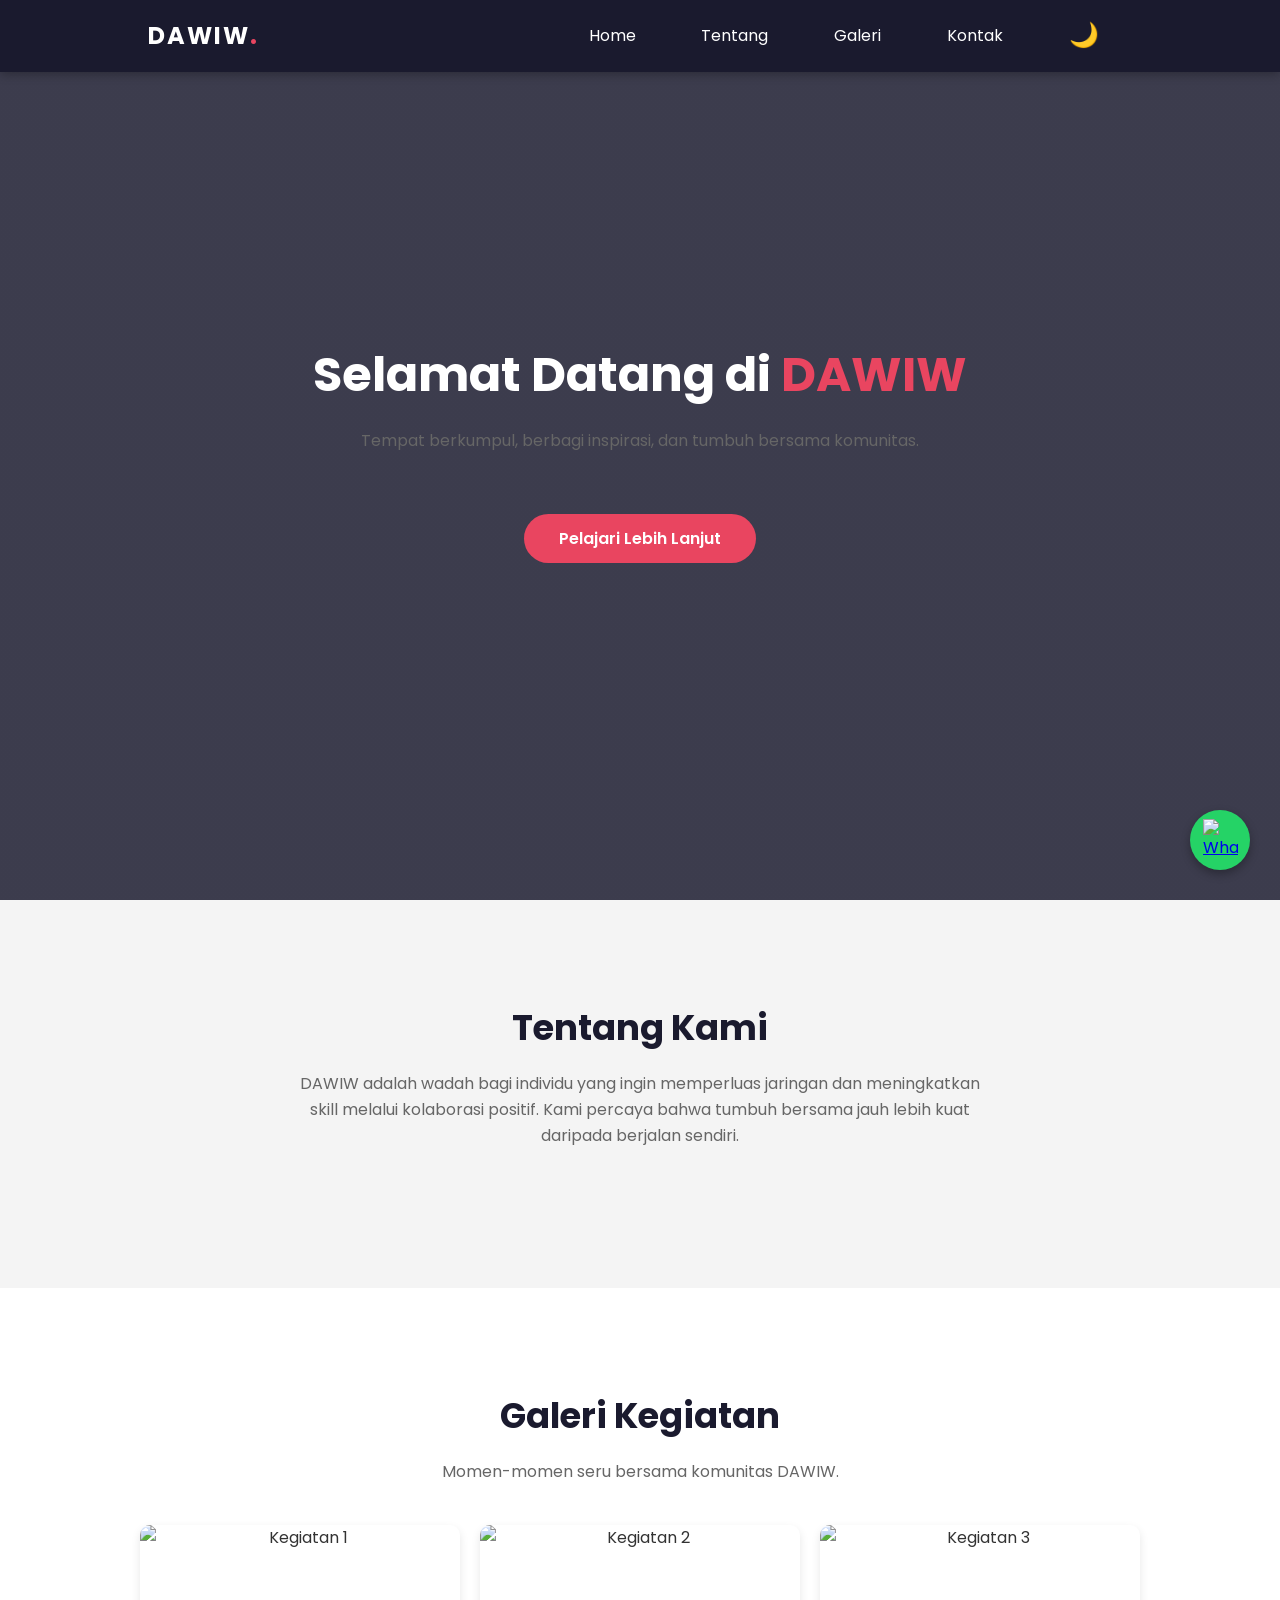
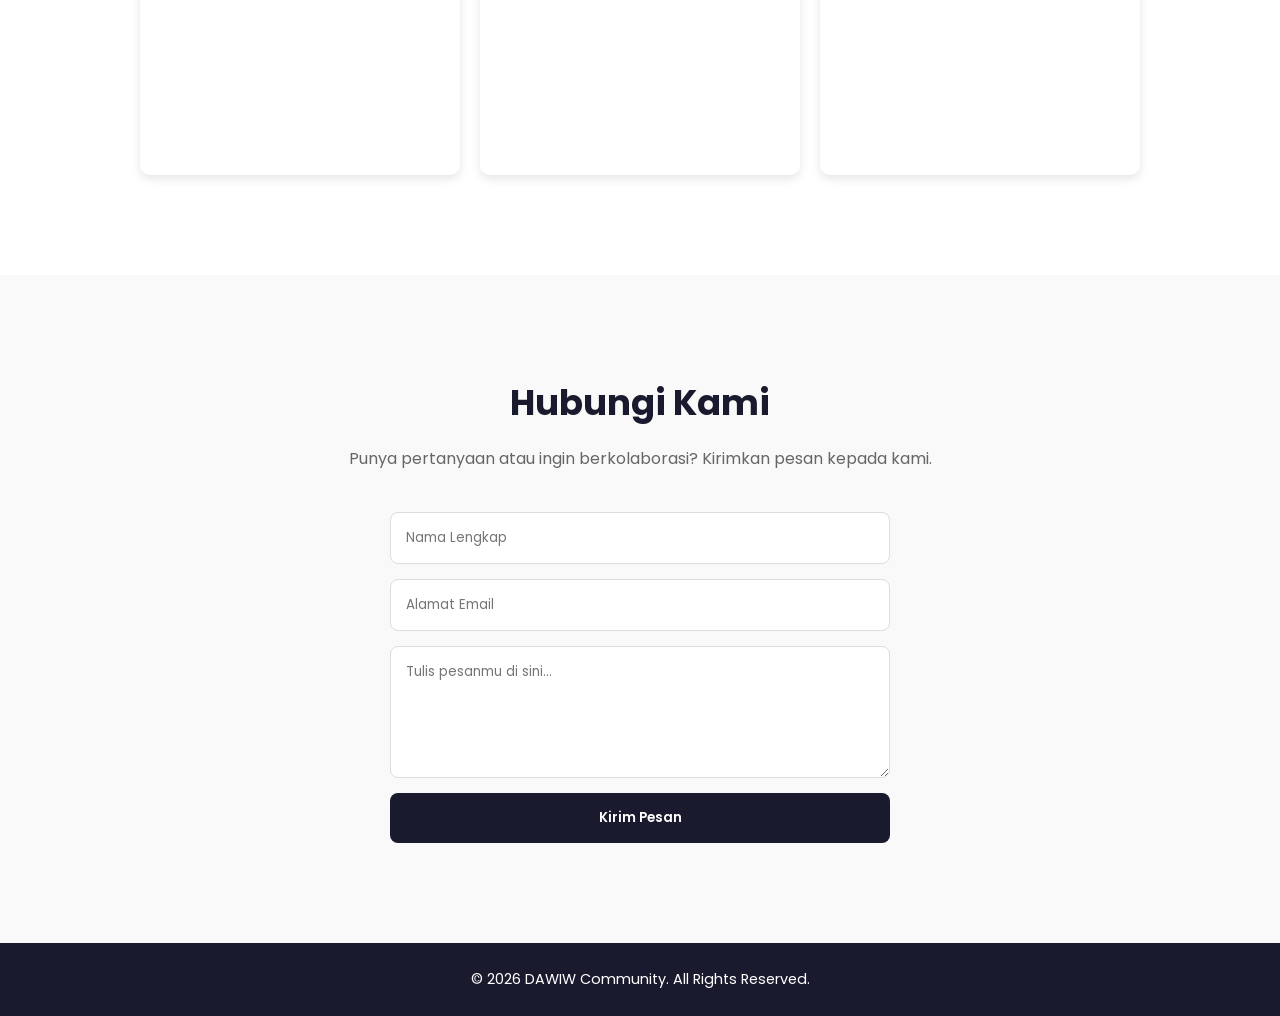
==== DAWIW-KOMUNITAS/index.html @ a704b5c5 "Add files via upload" ====
<!DOCTYPE html>
<html lang="id">
<head>
    <meta charset="UTF-8">
    <meta name="viewport" content="width=device-width, initial-scale=1.0">
    <title>DAWIW Community</title>
    <link rel="stylesheet" href="style.css">
    <link href="https://fonts.googleapis.com/css2?family=Poppins:wght@300;400;600;700&display=swap" rel="stylesheet">
</head>
<body>

    <header>
        <nav>
            <div class="logo">DAWIW<span>.</span></div>
            <ul class="nav-links">
                <li><a href="#home">Home</a></li>
                <li><a href="#about">Tentang</a></li>
                <li><a href="#gallery">Galeri</a></li>
                <li><a href="#contact">Kontak</a></li>
                <li><button id="darkModeToggle" class="dark-mode-btn">🌙</button></li>
            </ul>
            <div class="burger">
                <div class="line1"></div>
                <div class="line2"></div>
                <div class="line3"></div>
            </div>
        </nav>
    </header>

    <section id="home" class="hero">
        <div class="hero-content">
            <h1>Selamat Datang di <span>DAWIW</span></h1>
            <p>Tempat berkumpul, berbagi inspirasi, dan tumbuh bersama komunitas.</p>
            <a href="#about" class="btn">Pelajari Lebih Lanjut</a>
        </div>
    </section>

    <section id="about" class="about hidden-element">
        <h2>Tentang Kami</h2>
        <p>DAWIW adalah wadah bagi individu yang ingin memperluas jaringan dan meningkatkan skill melalui kolaborasi positif. Kami percaya bahwa tumbuh bersama jauh lebih kuat daripada berjalan sendiri.</p>
    </section>

    <section id="gallery" class="gallery hidden-element">
        <h2>Galeri Kegiatan</h2>
        <p>Momen-momen seru bersama komunitas DAWIW.</p>
        <div class="gallery-grid">
            <img src="https://images.unsplash.com/photo-1511632765486-a01980e01a18?auto=format&fit=crop&w=800&q=80" alt="Kegiatan 1">
            <img src="https://images.unsplash.com/photo-1528605248644-14dd04022da1?auto=format&fit=crop&w=800&q=80" alt="Kegiatan 2">
            <img src="https://images.unsplash.com/photo-1543269865-cbf427effbad?auto=format&fit=crop&w=800&q=80" alt="Kegiatan 3">
        </div>
    </section>

    <section id="contact" class="contact hidden-element">
        <h2>Hubungi Kami</h2>
        <p>Punya pertanyaan atau ingin berkolaborasi? Kirimkan pesan kepada kami.</p>
        <form id="contactForm" class="contact-form">
            <input type="text" id="name" placeholder="Nama Lengkap" required>
            <input type="email" id="email" placeholder="Alamat Email" required>
            <textarea id="message" rows="5" placeholder="Tulis pesanmu di sini..." required></textarea>
            <button type="submit" class="btn-submit">Kirim Pesan</button>
        </form>
    </section>

    <footer>
        <p>&copy; 2026 DAWIW Community. All Rights Reserved.</p>
    </footer>

    <a href="https://wa.me/6281234567890" target="_blank" class="floating-wa">
        <img src="https://upload.wikimedia.org/wikipedia/commons/6/6b/WhatsApp.svg" alt="WhatsApp">
    </a>

    <script src="script.js"></script>
</body>
</html>
---- DAWIW-KOMUNITAS/style.css ----
* {
    margin: 0;
    padding: 0;
    box-sizing: border-box;
}

body {
    font-family: 'Poppins', sans-serif;
    line-height: 1.6;
    color: #333;
    scroll-behavior: smooth;
    transition: background-color 0.3s, color 0.3s;
}

/* --- NAVIGASI --- */
nav {
    display: flex;
    justify-content: space-around;
    align-items: center;
    min-height: 8vh;
    background-color: #1a1a2e;
    color: white;
    position: fixed;
    width: 100%;
    z-index: 1000;
    box-shadow: 0 2px 10px rgba(0,0,0,0.3);
}

.logo { font-size: 24px; font-weight: 700; letter-spacing: 2px; }
.logo span { color: #e94560; }

.nav-links {
    display: flex;
    justify-content: space-around;
    align-items: center;
    width: 45%;
}
.nav-links li { list-style: none; }
.nav-links a { color: white; text-decoration: none; font-weight: 400; transition: 0.3s; }
.nav-links a:hover { color: #e94560; }

.burger { display: none; cursor: pointer; }
.burger div {
    width: 25px; height: 3px; background-color: white;
    margin: 5px; transition: all 0.3s ease;
}

/* --- HERO SECTION --- */
.hero {
    height: 100vh;
    background: linear-gradient(rgba(26, 26, 46, 0.85), rgba(26, 26, 46, 0.85)), 
                url('https://images.unsplash.com/photo-1522202176988-66273c2fd55f?auto=format&fit=crop&w=1351&q=80');
    background-size: cover;
    background-position: center;
    display: flex;
    justify-content: center;
    align-items: center;
    text-align: center;
    color: white;
}
.hero h1 { font-size: 3rem; margin-bottom: 15px; }
.hero h1 span { color: #e94560; }

.btn {
    display: inline-block;
    margin-top: 20px;
    padding: 12px 35px;
    background-color: #e94560;
    color: white;
    text-decoration: none;
    border-radius: 50px;
    font-weight: 600;
    transition: 0.3s;
}
.btn:hover { background-color: #c62a47; transform: translateY(-3px); }

/* --- UMUM SECTION --- */
section { padding: 100px 20px; text-align: center; }
section h2 { font-size: 2.2rem; margin-bottom: 15px; color: #1a1a2e; }
section p { max-width: 700px; margin: 0 auto 40px auto; color: #666; }
.about { background: #f4f4f4; }

/* --- GALERI --- */
.gallery { background: #fff; }
.gallery-grid {
    display: grid;
    grid-template-columns: repeat(auto-fit, minmax(300px, 1fr));
    gap: 20px;
    max-width: 1000px;
    margin: 0 auto;
}
.gallery-grid img {
    width: 100%; height: 250px; object-fit: cover;
    border-radius: 10px; transition: 0.4s;
    box-shadow: 0 4px 10px rgba(0,0,0,0.1);
}
.gallery-grid img:hover { transform: scale(1.05); box-shadow: 0 8px 20px rgba(0,0,0,0.2); }

/* --- KONTAK --- */
.contact { background: #f9f9f9; }
.contact-form { display: flex; flex-direction: column; gap: 15px; max-width: 500px; margin: 0 auto; }
.contact-form input, .contact-form textarea {
    width: 100%; padding: 15px; border: 1px solid #ddd; border-radius: 8px;
    font-family: 'Poppins', sans-serif; outline: none; transition: 0.3s;
}
.contact-form input:focus, .contact-form textarea:focus { border-color: #e94560; }
.btn-submit {
    padding: 15px; background-color: #1a1a2e; color: white; border: none;
    border-radius: 8px; font-weight: 600; cursor: pointer; transition: 0.3s;
    font-family: 'Poppins', sans-serif;
}
.btn-submit:hover { background-color: #0f3460; }

footer { background: #1a1a2e; color: white; text-align: center; padding: 25px; font-size: 0.9rem; }

/* --- DARK MODE --- */
body.dark-theme { background-color: #121212; color: #f4f4f4; }
body.dark-theme section.about, body.dark-theme section.contact { background-color: #1e1e1e; }
body.dark-theme section.gallery { background-color: #121212; }
body.dark-theme section h2 { color: #f4f4f4; }
body.dark-theme section p { color: #ccc; }
body.dark-theme .contact-form input, body.dark-theme .contact-form textarea {
    background-color: #2a2a2a; color: white; border: 1px solid #444;
}
.dark-mode-btn { background: none; border: none; font-size: 1.5rem; cursor: pointer; color: white; transition: 0.3s; outline: none; }

/* --- FLOATING WHATSAPP --- */
.floating-wa {
    position: fixed; bottom: 30px; right: 30px;
    background-color: #25d366; border-radius: 50%;
    width: 60px; height: 60px; display: flex;
    justify-content: center; align-items: center;
    box-shadow: 0 4px 10px rgba(0,0,0,0.3);
    z-index: 1000; transition: transform 0.3s ease;
}
.floating-wa img { width: 35px; }
.floating-wa:hover { transform: scale(1.1); }

/* --- FITUR BARU: ANIMASI SCROLL --- */
.hidden-element {
    opacity: 0;
    transform: translateY(50px);
    transition: all 1s ease-out;
}
.show-element {
    opacity: 1;
    transform: translateY(0);
}
body.dark-theme .hidden-element {
    transition: opacity 1s ease-out, transform 1s ease-out, background-color 0.3s, color 0.3s;
}
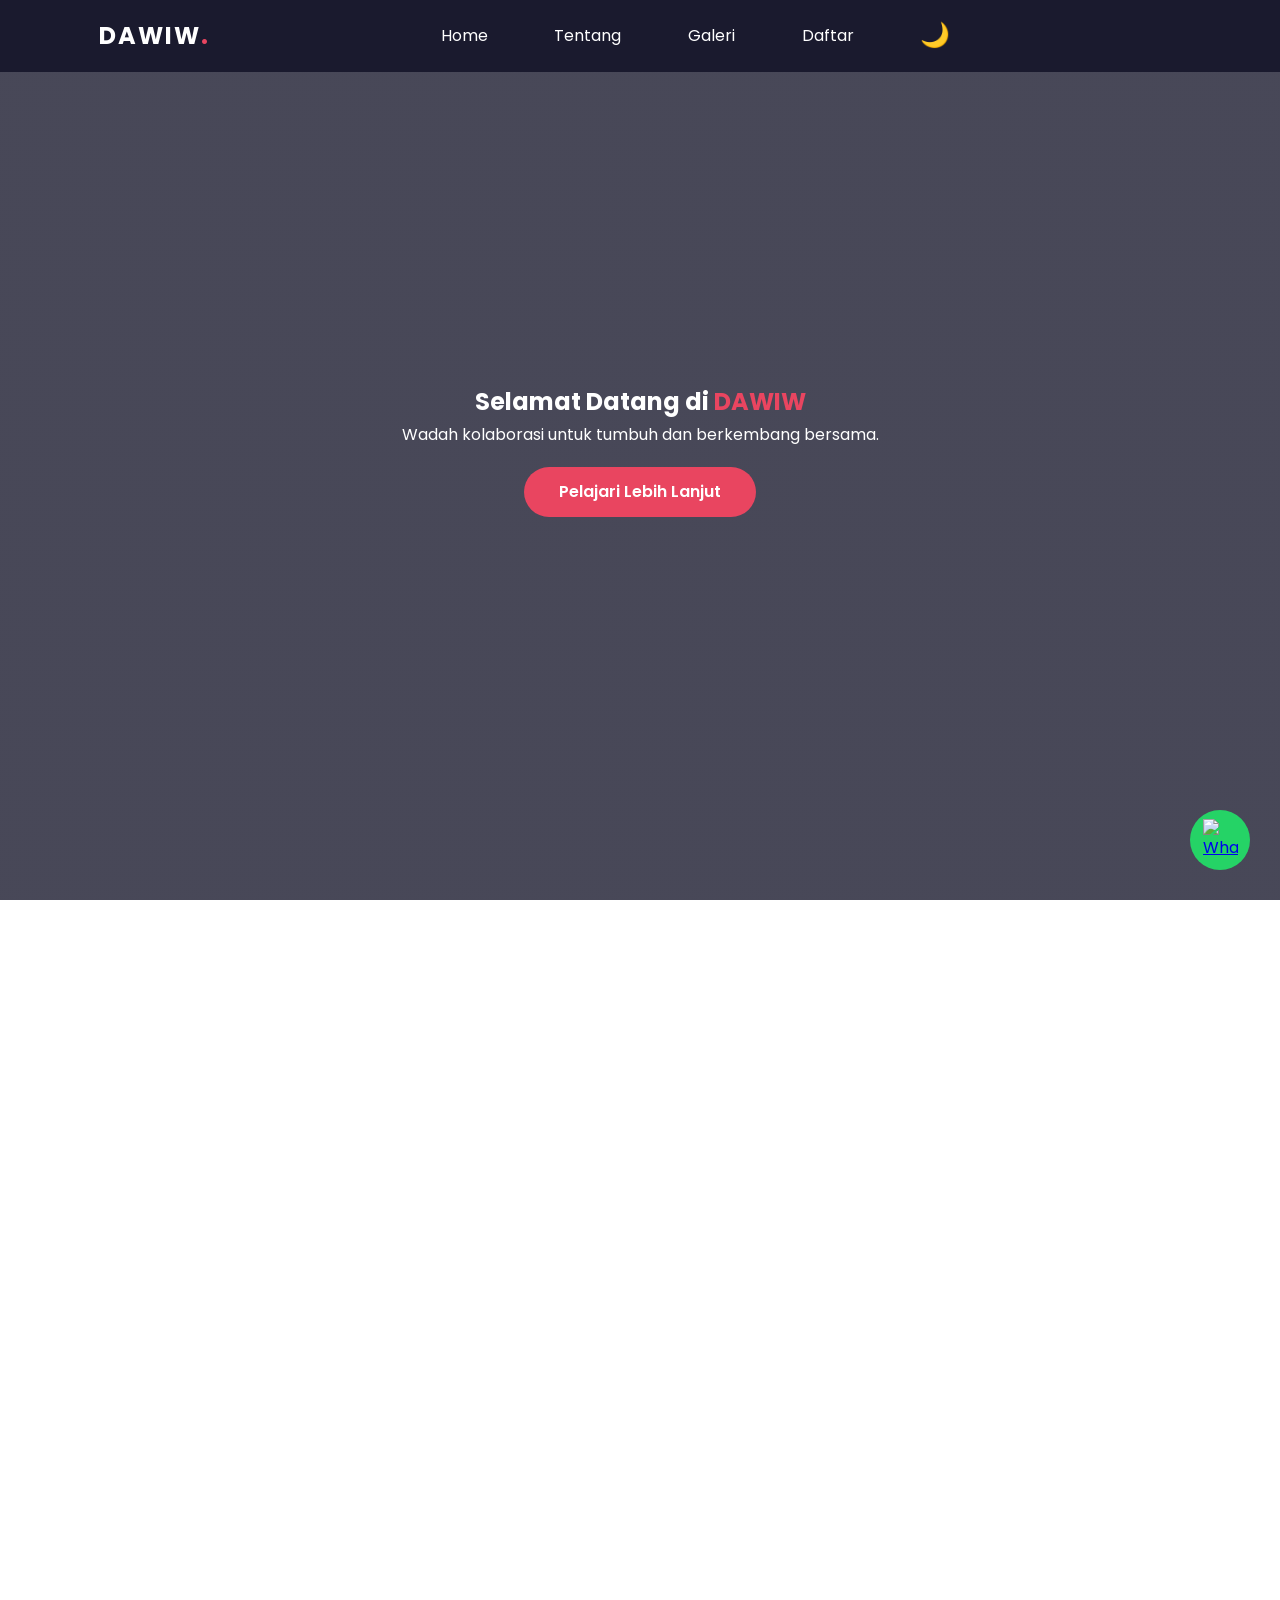
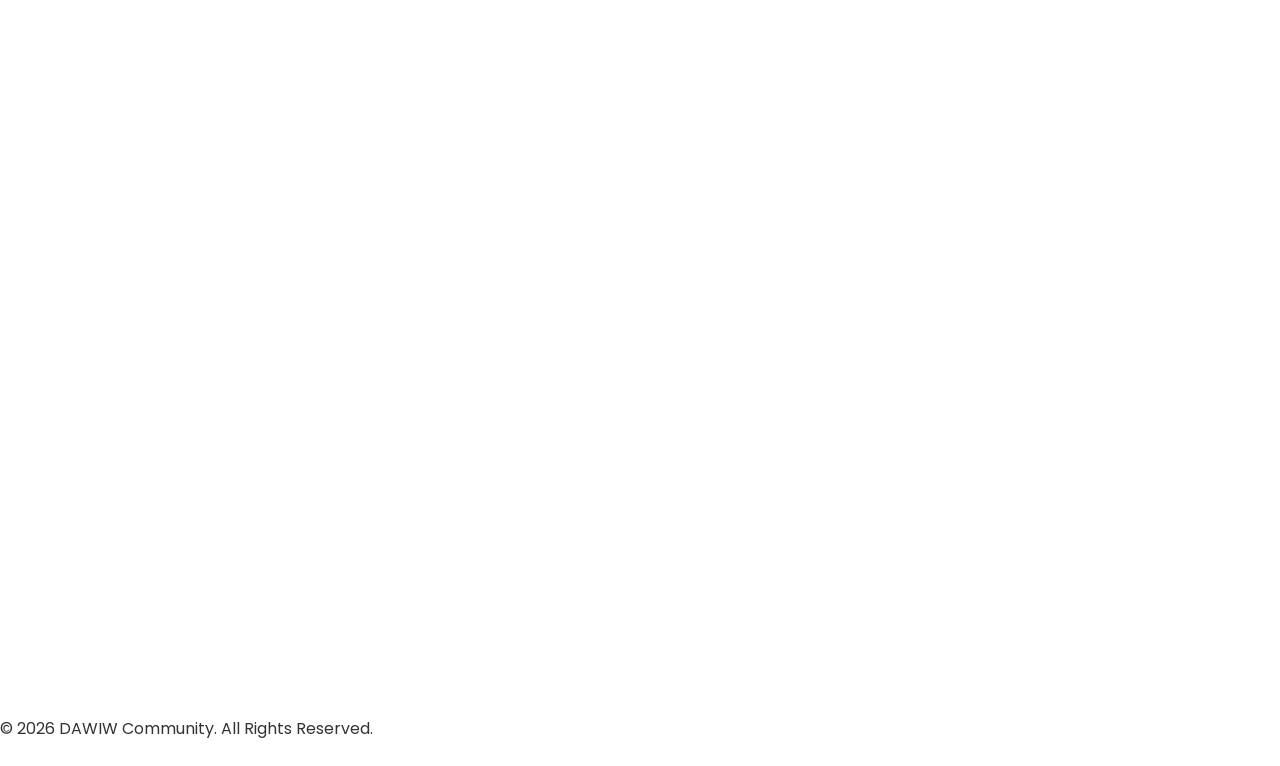
==== commit 59843feb: "Add files via upload" ====
--- a/DAWIW-KOMUNITAS/index.html
+++ b/DAWIW-KOMUNITAS/index.html
@@ -16,7 +16,7 @@
                 <li><a href="#home">Home</a></li>
                 <li><a href="#about">Tentang</a></li>
                 <li><a href="#gallery">Galeri</a></li>
-                <li><a href="#contact">Kontak</a></li>
+                <li><a href="#contact">Daftar</a></li>
                 <li><button id="darkModeToggle" class="dark-mode-btn">🌙</button></li>
             </ul>
             <div class="burger">
@@ -30,19 +30,19 @@
     <section id="home" class="hero">
         <div class="hero-content">
             <h1>Selamat Datang di <span>DAWIW</span></h1>
-            <p>Tempat berkumpul, berbagi inspirasi, dan tumbuh bersama komunitas.</p>
+            <p>Wadah kolaborasi untuk tumbuh dan berkembang bersama.</p>
             <a href="#about" class="btn">Pelajari Lebih Lanjut</a>
         </div>
     </section>
 
     <section id="about" class="about hidden-element">
         <h2>Tentang Kami</h2>
-        <p>DAWIW adalah wadah bagi individu yang ingin memperluas jaringan dan meningkatkan skill melalui kolaborasi positif. Kami percaya bahwa tumbuh bersama jauh lebih kuat daripada berjalan sendiri.</p>
+        <p>DAWIW adalah komunitas yang fokus pada pengembangan potensi diri melalui kolaborasi positif dan berbagi pengetahuan di berbagai bidang keahlian.</p>
     </section>
 
     <section id="gallery" class="gallery hidden-element">
         <h2>Galeri Kegiatan</h2>
-        <p>Momen-momen seru bersama komunitas DAWIW.</p>
+        <p>Dokumentasi momen berharga komunitas kami.</p>
         <div class="gallery-grid">
             <img src="https://images.unsplash.com/photo-1511632765486-a01980e01a18?auto=format&fit=crop&w=800&q=80" alt="Kegiatan 1">
             <img src="https://images.unsplash.com/photo-1528605248644-14dd04022da1?auto=format&fit=crop&w=800&q=80" alt="Kegiatan 2">
@@ -51,13 +51,22 @@
     </section>
 
     <section id="contact" class="contact hidden-element">
-        <h2>Hubungi Kami</h2>
-        <p>Punya pertanyaan atau ingin berkolaborasi? Kirimkan pesan kepada kami.</p>
+        <h2>Pendaftaran Anggota</h2>
+        <p>Lengkapi formulir di bawah untuk bergabung dan memetakan minatmu.</p>
         <form id="contactForm" class="contact-form">
             <input type="text" id="name" placeholder="Nama Lengkap" required>
             <input type="email" id="email" placeholder="Alamat Email" required>
-            <textarea id="message" rows="5" placeholder="Tulis pesanmu di sini..." required></textarea>
-            <button type="submit" class="btn-submit">Kirim Pesan</button>
+            
+            <select id="minat" required>
+                <option value="" disabled selected>Pilih Bidang Minat Utama</option>
+                <option value="Teknologi & Web Dev">Teknologi & Web Dev</option>
+                <option value="Desain Kreatif">Desain Kreatif</option>
+                <option value="Manajemen & Bisnis">Manajemen & Bisnis</option>
+                <option value="Sosial & Pendidikan">Sosial & Pendidikan</option>
+            </select>
+
+            <textarea id="message" rows="4" placeholder="Ceritakan singkat tentang dirimu..." required></textarea>
+            <button type="submit" class="btn-submit">Kirim Pendaftaran</button>
         </form>
     </section>
 
@@ -69,6 +78,6 @@
         <img src="https://upload.wikimedia.org/wikipedia/commons/6/6b/WhatsApp.svg" alt="WhatsApp">
     </a>
 
-    <script src="script.js"></script>
+    <script type="module" src="script.js"></script>
 </body>
 </html>
--- a/DAWIW-KOMUNITAS/style.css
+++ b/DAWIW-KOMUNITAS/style.css
@@ -1,9 +1,4 @@
-* {
-    margin: 0;
-    padding: 0;
-    box-sizing: border-box;
-}
-
+* { margin: 0; padding: 0; box-sizing: border-box; }
 body {
     font-family: 'Poppins', sans-serif;
     line-height: 1.6;
@@ -12,140 +7,125 @@
     transition: background-color 0.3s, color 0.3s;
 }
 
-/* --- NAVIGASI --- */
+/* Navigasi */
 nav {
-    display: flex;
-    justify-content: space-around;
-    align-items: center;
-    min-height: 8vh;
-    background-color: #1a1a2e;
-    color: white;
-    position: fixed;
-    width: 100%;
-    z-index: 1000;
-    box-shadow: 0 2px 10px rgba(0,0,0,0.3);
+    display: flex; justify-content: space-around; align-items: center;
+    min-height: 8vh; background-color: #1a1a2e; color: white;
+    position: fixed; width: 100%; z-index: 1000;
+}
+.logo { font-size: 24px; font-weight: 700; letter-spacing: 2px; }
+.logo span { color: #e94560; }
+.nav-links { display: flex; justify-content: space-around; align-items: center; width: 45%; }
+.nav-links li { list-style: none; }
+.nav-links a { color: white; text-decoration: none; transition: 0.3s; }
+.nav-links a:hover { color: #e94560; }
+
+/* Hero */
+.hero {
+    height: 100vh;
+    background: linear-gradient(rgba(26, 26, 46, 0.8), rgba(26, 26, 46, 0.8)), 
+                url('https://images.unsplash.com/photo-1522202176988-66273c2fd55f?auto=format&fit=crop&w=1351&q=80');
+    background-size: cover; background-position: center;
+    display: flex; justify-content: center; align-items: center; text-align: center; color: white;
+}
+.hero h1 span { color: #e94560; }
+.btn {
+    display: inline-block; margin-top: 20px; padding: 12px 35px;
+    background-color: #e94560; color: white; text-decoration: none;
+    border-radius: 50px; font-weight: 600; transition: 0.3s;
 }
 
-.logo { font-size: 24px; font-weight: 700; letter-spacing: 2px; }
-.logo span { color: #e94560; }
-
-.nav-links {
-    display: flex;
-    justify-content: space-around;
-    align-items: center;
-    width: 45%;
-}
-.nav-links li { list-style: none; }
-.nav-links a { color: white; text-decoration: none; font-weight: 400; transition: 0.3s; }
-.nav-links a:hover { color: #e94560; }
-
-.burger { display: none; cursor: pointer; }
-.burger div {
-    width: 25px; height: 3px; background-color: white;
-    margin: 5px; transition: all 0.3s ease;
-}
-
-/* --- HERO SECTION --- */
-.hero {
-    height: 100vh;
-    background: linear-gradient(rgba(26, 26, 46, 0.85), rgba(26, 26, 46, 0.85)), 
-                url('https://images.unsplash.com/photo-1522202176988-66273c2fd55f?auto=format&fit=crop&w=1351&q=80');
-    background-size: cover;
-    background-position: center;
-    display: flex;
-    justify-content: center;
-    align-items: center;
-    text-align: center;
-    color: white;
-}
-.hero h1 { font-size: 3rem; margin-bottom: 15px; }
-.hero h1 span { color: #e94560; }
-
-.btn {
-    display: inline-block;
-    margin-top: 20px;
-    padding: 12px 35px;
-    background-color: #e94560;
-    color: white;
-    text-decoration: none;
-    border-radius: 50px;
-    font-weight: 600;
-    transition: 0.3s;
-}
-.btn:hover { background-color: #c62a47; transform: translateY(-3px); }
-
-/* --- UMUM SECTION --- */
+/* Sections */
 section { padding: 100px 20px; text-align: center; }
-section h2 { font-size: 2.2rem; margin-bottom: 15px; color: #1a1a2e; }
-section p { max-width: 700px; margin: 0 auto 40px auto; color: #666; }
 .about { background: #f4f4f4; }
-
-/* --- GALERI --- */
-.gallery { background: #fff; }
 .gallery-grid {
-    display: grid;
-    grid-template-columns: repeat(auto-fit, minmax(300px, 1fr));
-    gap: 20px;
-    max-width: 1000px;
-    margin: 0 auto;
+    display: grid; grid-template-columns: repeat(auto-fit, minmax(300px, 1fr));
+    gap: 20px; max-width: 1000px; margin: 0 auto;
 }
 .gallery-grid img {
     width: 100%; height: 250px; object-fit: cover;
     border-radius: 10px; transition: 0.4s;
-    box-shadow: 0 4px 10px rgba(0,0,0,0.1);
 }
-.gallery-grid img:hover { transform: scale(1.05); box-shadow: 0 8px 20px rgba(0,0,0,0.2); }
 
-/* --- KONTAK --- */
-.contact { background: #f9f9f9; }
+/* Form */
 .contact-form { display: flex; flex-direction: column; gap: 15px; max-width: 500px; margin: 0 auto; }
-.contact-form input, .contact-form textarea {
+.contact-form input, .contact-form select, .contact-form textarea {
     width: 100%; padding: 15px; border: 1px solid #ddd; border-radius: 8px;
     font-family: 'Poppins', sans-serif; outline: none; transition: 0.3s;
 }
-.contact-form input:focus, .contact-form textarea:focus { border-color: #e94560; }
 .btn-submit {
-    padding: 15px; background-color: #1a1a2e; color: white; border: none;
-    border-radius: 8px; font-weight: 600; cursor: pointer; transition: 0.3s;
-    font-family: 'Poppins', sans-serif;
+    padding: 15px; background-color: #1a1a2e; color: white;
+    border: none; border-radius: 8px; cursor: pointer; transition: 0.3s;
 }
-.btn-submit:hover { background-color: #0f3460; }
 
-footer { background: #1a1a2e; color: white; text-align: center; padding: 25px; font-size: 0.9rem; }
-
-/* --- DARK MODE --- */
+/* Dark Mode */
 body.dark-theme { background-color: #121212; color: #f4f4f4; }
-body.dark-theme section.about, body.dark-theme section.contact { background-color: #1e1e1e; }
-body.dark-theme section.gallery { background-color: #121212; }
-body.dark-theme section h2 { color: #f4f4f4; }
-body.dark-theme section p { color: #ccc; }
-body.dark-theme .contact-form input, body.dark-theme .contact-form textarea {
+body.dark-theme section.about { background-color: #1e1e1e; }
+body.dark-theme .contact-form input, body.dark-theme .contact-form select, body.dark-theme .contact-form textarea {
     background-color: #2a2a2a; color: white; border: 1px solid #444;
 }
-.dark-mode-btn { background: none; border: none; font-size: 1.5rem; cursor: pointer; color: white; transition: 0.3s; outline: none; }
+.dark-mode-btn { background: none; border: none; font-size: 1.5rem; cursor: pointer; color: white; }
 
-/* --- FLOATING WHATSAPP --- */
+/* WA Floating */
 .floating-wa {
-    position: fixed; bottom: 30px; right: 30px;
-    background-color: #25d366; border-radius: 50%;
-    width: 60px; height: 60px; display: flex;
-    justify-content: center; align-items: center;
-    box-shadow: 0 4px 10px rgba(0,0,0,0.3);
-    z-index: 1000; transition: transform 0.3s ease;
+    position: fixed; bottom: 30px; right: 30px; background-color: #25d366;
+    border-radius: 50%; width: 60px; height: 60px; display: flex;
+    justify-content: center; align-items: center; z-index: 1000;
 }
 .floating-wa img { width: 35px; }
-.floating-wa:hover { transform: scale(1.1); }
 
-/* --- FITUR BARU: ANIMASI SCROLL --- */
-.hidden-element {
-    opacity: 0;
-    transform: translateY(50px);
-    transition: all 1s ease-out;
+/* Animasi */
+.hidden-element { opacity: 0; transform: translateY(50px); transition: all 1s ease-out; }
+.show-element { opacity: 1; transform: translateY(0); }
+
+/* --- DESAIN KHUSUS HALAMAN ADMIN --- */
+.admin-body { background-color: #f4f6f9; }
+
+/* Login Admin */
+.admin-login {
+    height: 100vh; display: flex; justify-content: center;
+    align-items: center; background-color: #1a1a2e;
 }
-.show-element {
-    opacity: 1;
-    transform: translateY(0);
+.login-box {
+    background: white; padding: 40px; border-radius: 10px;
+    text-align: center; box-shadow: 0 4px 15px rgba(0,0,0,0.2); width: 100%; max-width: 400px;
 }
-body.dark-theme .hidden-element {
-    transition: opacity 1s ease-out, transform 1s ease-out, background-color 0.3s, color 0.3s;
+.login-box input {
+    width: 100%; padding: 12px; margin: 20px 0; border: 1px solid #ccc;
+    border-radius: 5px; font-family: 'Poppins', sans-serif; outline: none;
+}
+.login-box h2 { color: #1a1a2e; }
+
+/* Dashboard Layout */
+.dashboard-header {
+    background: #1a1a2e; color: white; padding: 20px 40px;
+    display: flex; justify-content: space-between; align-items: center;
+}
+.dashboard-header span { color: #e94560; }
+.dashboard-content { padding: 40px; }
+
+/* Kartu Statistik */
+.stats-cards { display: flex; gap: 20px; margin-bottom: 30px; }
+.card {
+    background: white; padding: 20px; border-radius: 10px;
+    box-shadow: 0 2px 10px rgba(0,0,0,0.05); min-width: 200px; border-left: 5px solid #e94560;
+}
+.card h3 { font-size: 1rem; color: #666; font-weight: 400; }
+.card p { font-size: 2rem; color: #1a1a2e; font-weight: 700; margin-top: 10px; }
+
+/* Tabel Admin */
+.table-container { background: white; padding: 20px; border-radius: 10px; box-shadow: 0 2px 10px rgba(0,0,0,0.05); overflow-x: auto; }
+.table-container h3 { margin-bottom: 20px; color: #1a1a2e; }
+.admin-table { width: 100%; border-collapse: collapse; }
+.admin-table th, .admin-table td { padding: 15px; text-align: left; border-bottom: 1px solid #eee; font-size: 0.95rem; }
+.admin-table th { background-color: #f8f9fa; color: #333; font-weight: 600; }
+.admin-table tr:hover { background-color: #f1f1f1; }
+
+.badge-minat {
+    background-color: #e94560;
+    color: white;
+    padding: 4px 10px;
+    border-radius: 20px;
+    font-size: 0.75rem;
+    font-weight: 600;
 }
